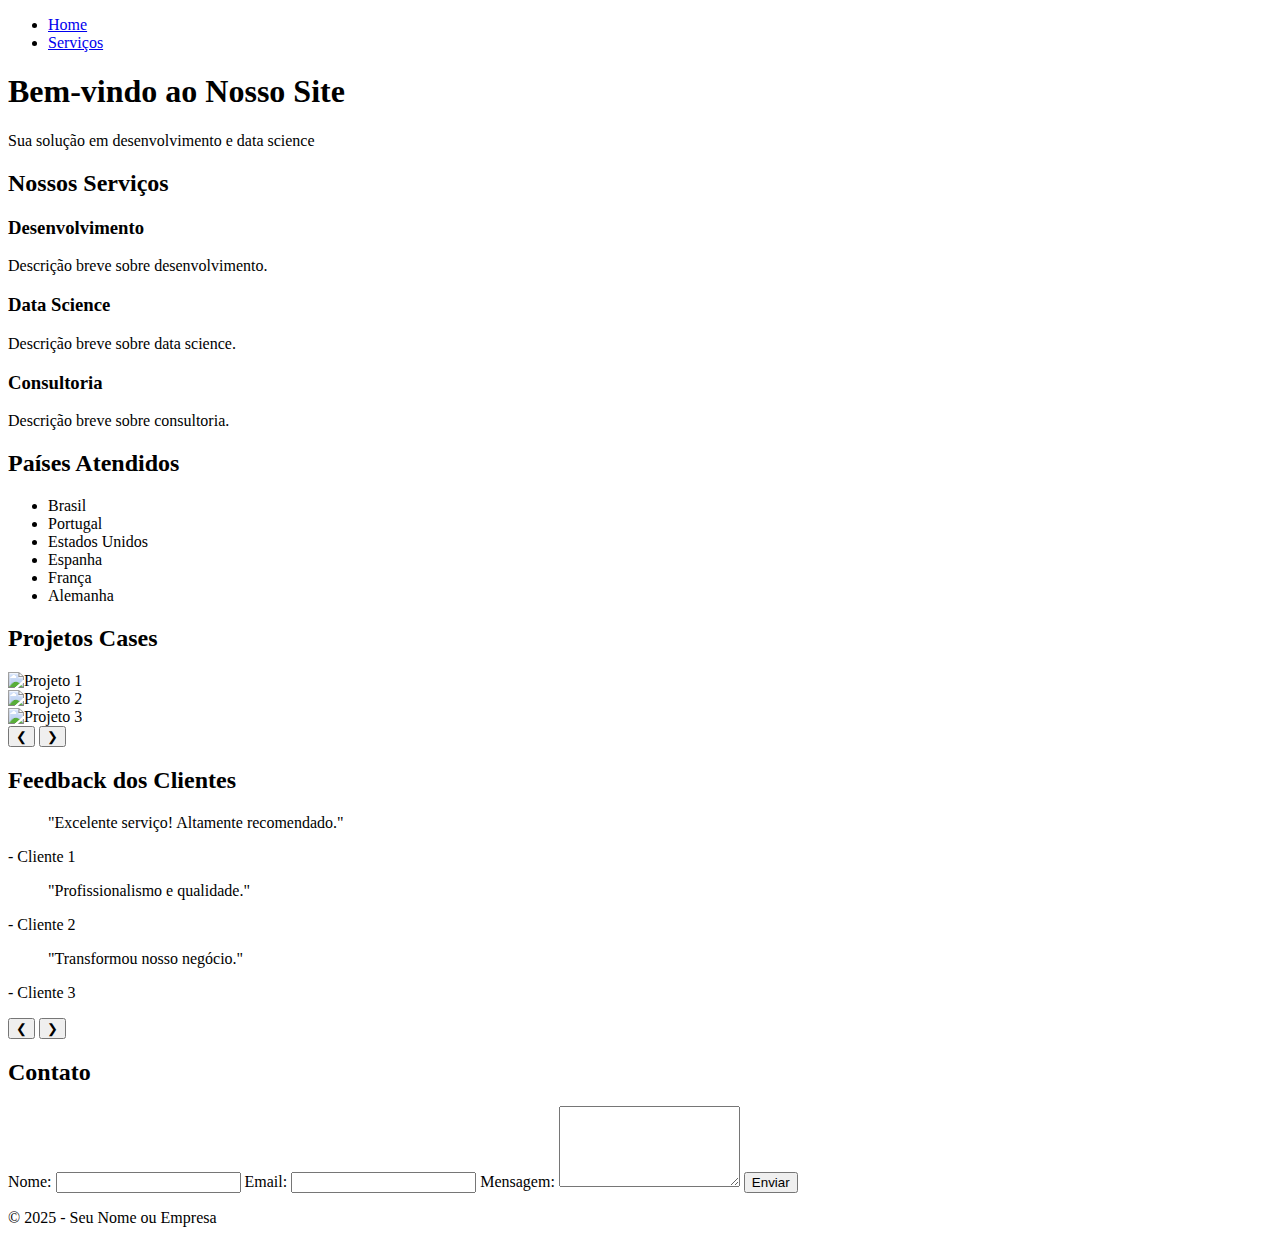
==== index.html @ b5b57ad0 "Add files via upload" ====
<!DOCTYPE html>
<html lang="pt-BR">
<head>
  <meta charset="UTF-8">
  <meta name="viewport" content="width=device-width, initial-scale=1.0">
  <title>Site Minimalista</title>
  <link rel="stylesheet" href="css/style.css">
</head>
<body>
  <header>
    <nav>
      <ul>
        <li><a href="index.html">Home</a></li>
        <li><a href="services.html">Serviços</a></li>
      </ul>
    </nav>
  </header>

  <!-- Seção 1: Imagem com Texto Inicial -->
  <section id="hero">
    <div class="hero-content">
      <h1>Bem-vindo ao Nosso Site</h1>
      <p>Sua solução em desenvolvimento e data science</p>
    </div>
  </section>

  <!-- Seção 2: Nossos Serviços -->
  <section id="services">
    <h2>Nossos Serviços</h2>
    <div class="service-items">
      <div class="service-item">
        <h3>Desenvolvimento</h3>
        <p>Descrição breve sobre desenvolvimento.</p>
      </div>
      <div class="service-item">
        <h3>Data Science</h3>
        <p>Descrição breve sobre data science.</p>
      </div>
      <div class="service-item">
        <h3>Consultoria</h3>
        <p>Descrição breve sobre consultoria.</p>
      </div>
    </div>
  </section>

  <!-- Seção 3: Países que já oferecemos serviços -->
  <section id="countries">
    <h2>Países Atendidos</h2>
    <ul class="country-list">
      <li>Brasil</li>
      <li>Portugal</li>
      <li>Estados Unidos</li>
      <li>Espanha</li>
      <li>França</li>
      <li>Alemanha</li>
    </ul>
  </section>

  <!-- Seção 4: Carrossel com Projetos Cases -->
  <section id="projects">
    <h2>Projetos Cases</h2>
    <div class="carousel" id="projectsCarousel">
      <div class="carousel-item active">
        <img src="https://via.placeholder.com/800x400?text=Projeto+1" alt="Projeto 1">
      </div>
      <div class="carousel-item">
        <img src="https://via.placeholder.com/800x400?text=Projeto+2" alt="Projeto 2">
      </div>
      <div class="carousel-item">
        <img src="https://via.placeholder.com/800x400?text=Projeto+3" alt="Projeto 3">
      </div>
      <button class="prev" onclick="prevSlide('projectsCarousel')">&#10094;</button>
      <button class="next" onclick="nextSlide('projectsCarousel')">&#10095;</button>
    </div>
  </section>

  <!-- Seção 5: Carrossel com Feedback dos Clientes -->
  <section id="feedback">
    <h2>Feedback dos Clientes</h2>
    <div class="carousel" id="feedbackCarousel">
      <div class="carousel-item active">
        <blockquote>"Excelente serviço! Altamente recomendado."</blockquote>
        <p>- Cliente 1</p>
      </div>
      <div class="carousel-item">
        <blockquote>"Profissionalismo e qualidade."</blockquote>
        <p>- Cliente 2</p>
      </div>
      <div class="carousel-item">
        <blockquote>"Transformou nosso negócio."</blockquote>
        <p>- Cliente 3</p>
      </div>
      <button class="prev" onclick="prevSlide('feedbackCarousel')">&#10094;</button>
      <button class="next" onclick="nextSlide('feedbackCarousel')">&#10095;</button>
    </div>
  </section>

  <!-- Seção 6: Formulário de Contato -->
  <section id="contact">
    <h2>Contato</h2>
    <form id="contactForm">
      <label for="name">Nome:</label>
      <input type="text" id="name" name="name" required>

      <label for="email">Email:</label>
      <input type="email" id="email" name="email" required>

      <label for="message">Mensagem:</label>
      <textarea id="message" name="message" rows="5" required></textarea>

      <button type="submit">Enviar</button>
    </form>
  </section>

  <footer>
    <p>&copy; 2025 - Seu Nome ou Empresa</p>
  </footer>

  <script src="js/script.js"></script>
</body>
</html>
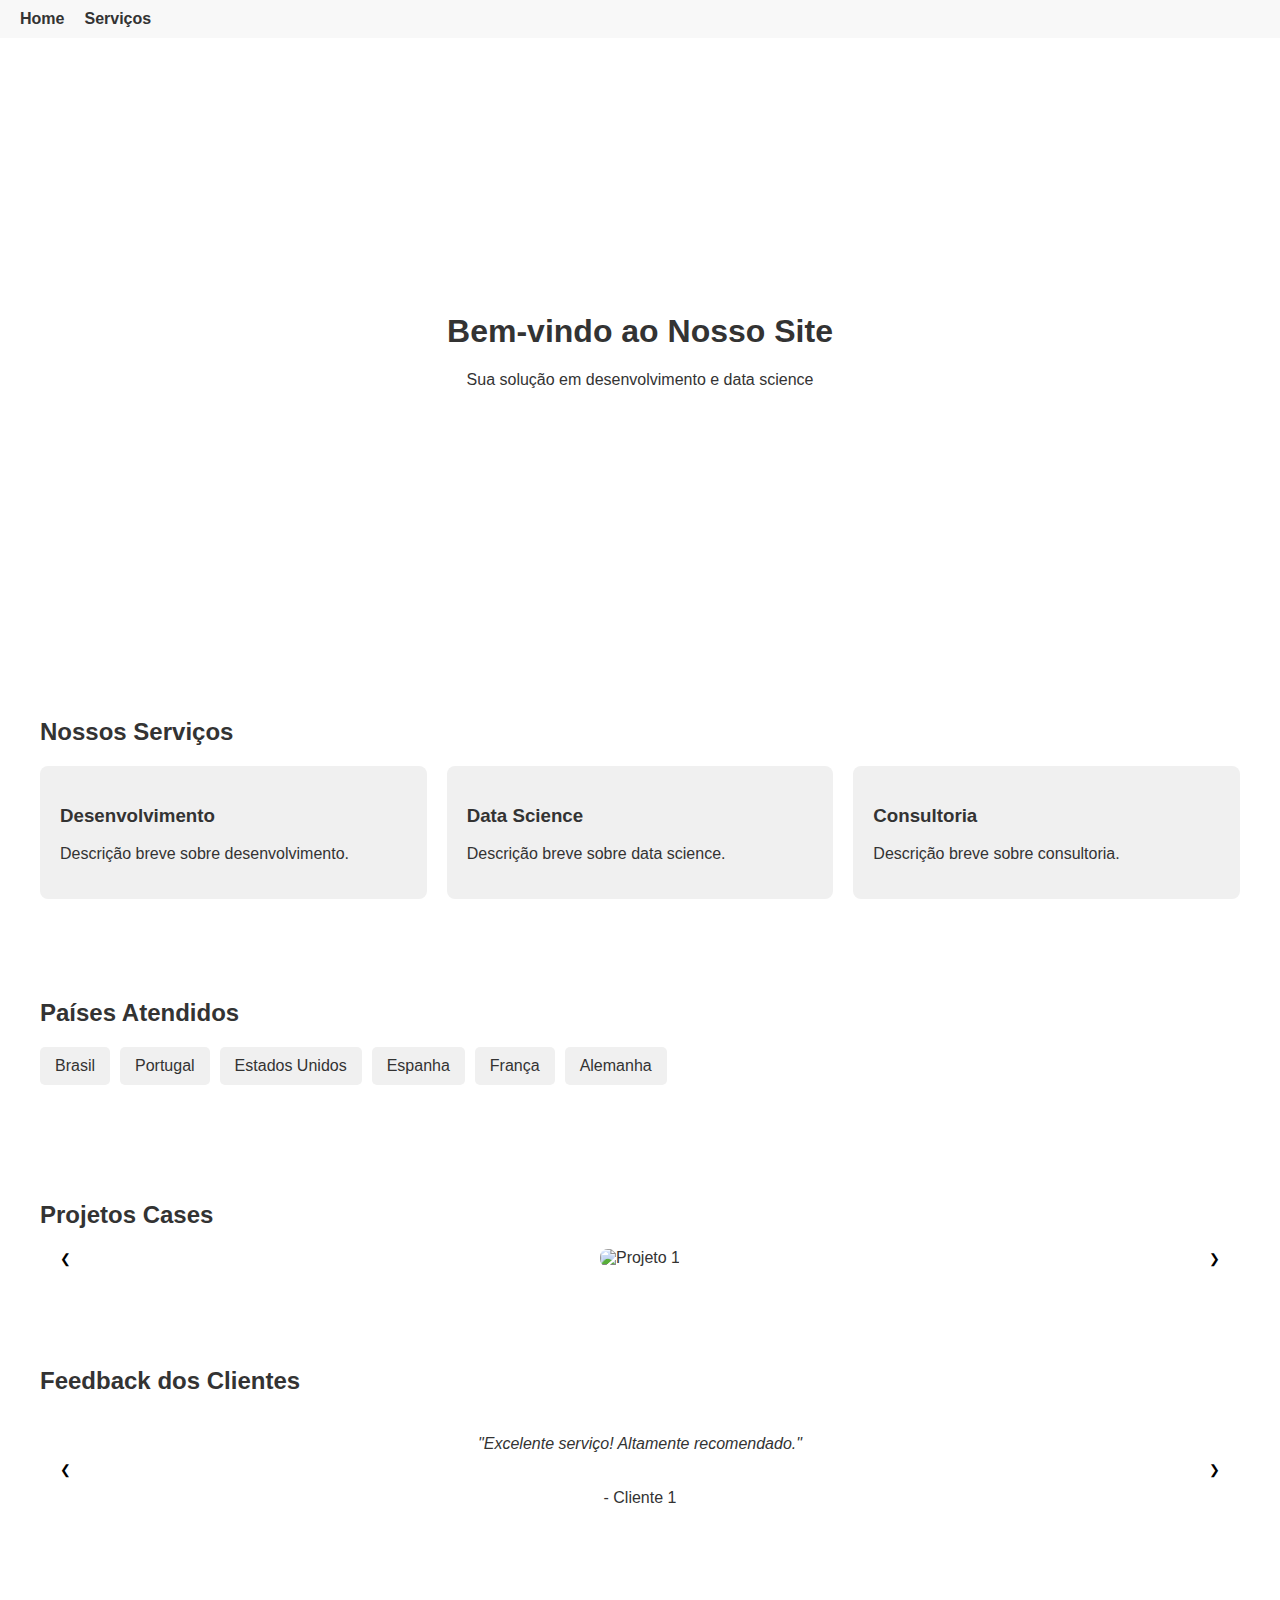
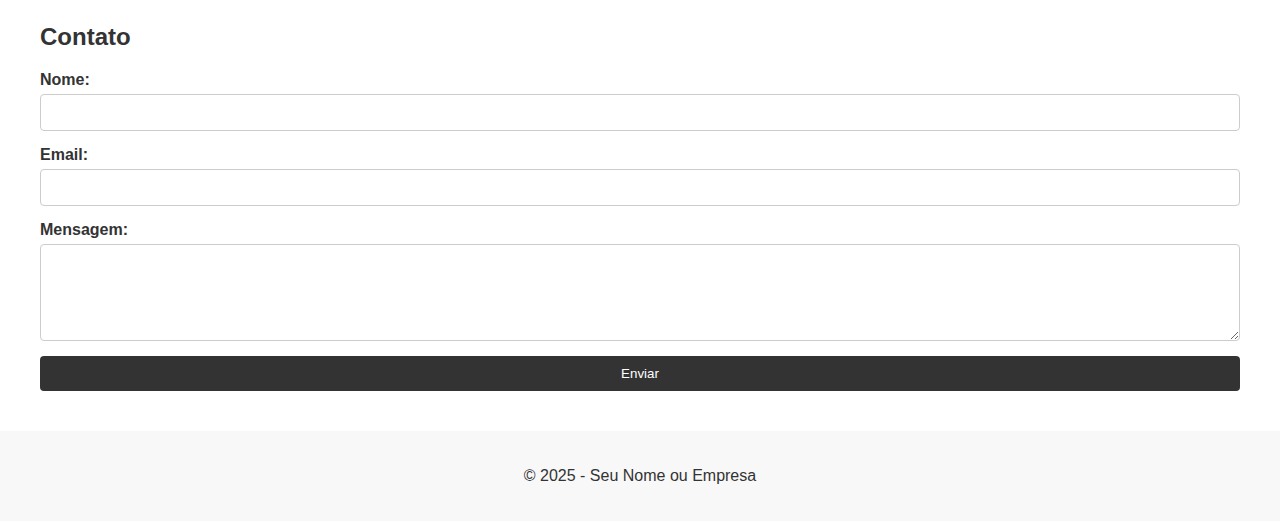
==== commit 05c2252c: "Update index.html" ====
--- a/index.html
+++ b/index.html
@@ -4,7 +4,7 @@
   <meta charset="UTF-8">
   <meta name="viewport" content="width=device-width, initial-scale=1.0">
   <title>Site Minimalista</title>
-  <link rel="stylesheet" href="css/style.css">
+  <link rel="stylesheet" href="style.css">
 </head>
 <body>
   <header>
@@ -116,6 +116,6 @@
     <p>&copy; 2025 - Seu Nome ou Empresa</p>
   </footer>
 
-  <script src="js/script.js"></script>
+  <script src="script.js"></script>
 </body>
 </html>
--- a/style.css
+++ b/style.css
@@ -0,0 +1,167 @@
+/* Reset básico e estilo do corpo */
+body {
+    margin: 0;
+    font-family: Arial, sans-serif;
+    background-color: #fff;
+    color: #333;
+  }
+  
+  /* Header e Navegação */
+  header {
+    background-color: #f8f8f8;
+    padding: 10px 20px;
+  }
+  
+  nav ul {
+    list-style: none;
+    margin: 0;
+    padding: 0;
+    display: flex;
+  }
+  
+  nav ul li {
+    margin-right: 20px;
+  }
+  
+  nav ul li a {
+    text-decoration: none;
+    color: #333;
+    font-weight: bold;
+  }
+  
+  /* Seção Hero */
+  #hero {
+    position: relative;
+    background: url('https://via.placeholder.com/1600x600?text=Banner') no-repeat center center/cover;
+    height: 60vh;
+    display: flex;
+    align-items: center;
+    justify-content: center;
+  }
+  
+  .hero-content {
+    background: rgba(255, 255, 255, 0.8);
+    padding: 20px;
+    text-align: center;
+    border-radius: 8px;
+  }
+  
+  /* Estilo geral das seções */
+  section {
+    padding: 40px 20px;
+    max-width: 1200px;
+    margin: 0 auto;
+  }
+  
+  /* Seção de Serviços */
+  .service-items {
+    display: flex;
+    flex-wrap: wrap;
+    gap: 20px;
+  }
+  
+  .service-item {
+    flex: 1;
+    min-width: 250px;
+    background: #f0f0f0;
+    padding: 20px;
+    border-radius: 8px;
+  }
+  
+  /* Seção de Países */
+  .country-list {
+    list-style: none;
+    display: flex;
+    flex-wrap: wrap;
+    gap: 10px;
+    padding: 0;
+  }
+  
+  .country-list li {
+    background: #f0f0f0;
+    padding: 10px 15px;
+    border-radius: 5px;
+  }
+  
+  /* Carrossel */
+  .carousel {
+    position: relative;
+    overflow: hidden;
+  }
+  
+  .carousel-item {
+    display: none;
+    text-align: center;
+  }
+  
+  .carousel-item.active {
+    display: block;
+  }
+  
+  .carousel img {
+    width: 100%;
+    height: auto;
+    border-radius: 8px;
+  }
+  
+  .carousel blockquote {
+    font-style: italic;
+    margin: 0;
+    padding: 20px;
+  }
+  
+  /* Botões do Carrossel */
+  .carousel .prev,
+  .carousel .next {
+    position: absolute;
+    top: 50%;
+    transform: translateY(-50%);
+    background: rgba(255,255,255,0.8);
+    border: none;
+    padding: 10px;
+    cursor: pointer;
+    border-radius: 50%;
+  }
+  
+  .carousel .prev {
+    left: 10px;
+  }
+  
+  .carousel .next {
+    right: 10px;
+  }
+  
+  /* Formulário de Contato */
+  form {
+    display: flex;
+    flex-direction: column;
+  }
+  
+  form label {
+    margin-bottom: 5px;
+    font-weight: bold;
+  }
+  
+  form input,
+  form textarea {
+    padding: 10px;
+    margin-bottom: 15px;
+    border: 1px solid #ccc;
+    border-radius: 4px;
+  }
+  
+  form button {
+    padding: 10px;
+    background: #333;
+    color: #fff;
+    border: none;
+    border-radius: 4px;
+    cursor: pointer;
+  }
+  
+  /* Footer */
+  footer {
+    background-color: #f8f8f8;
+    text-align: center;
+    padding: 20px;
+  }
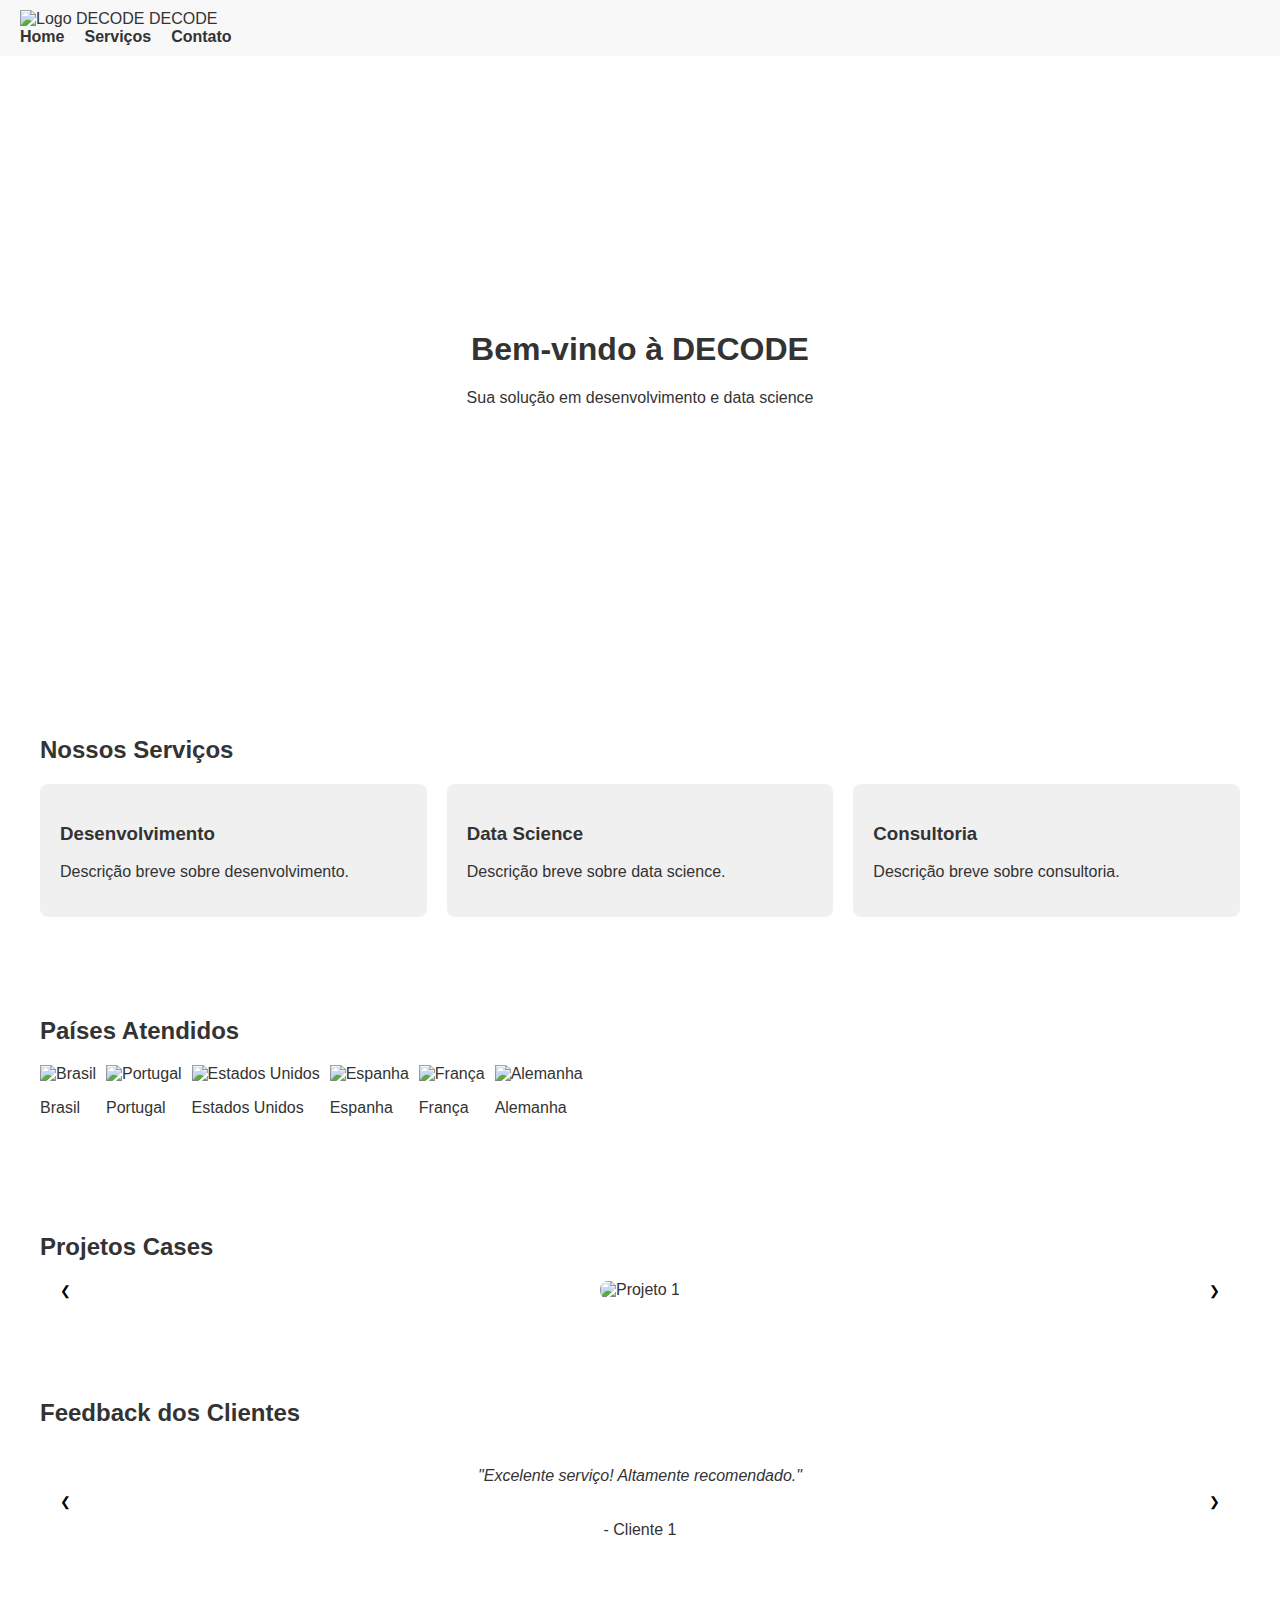
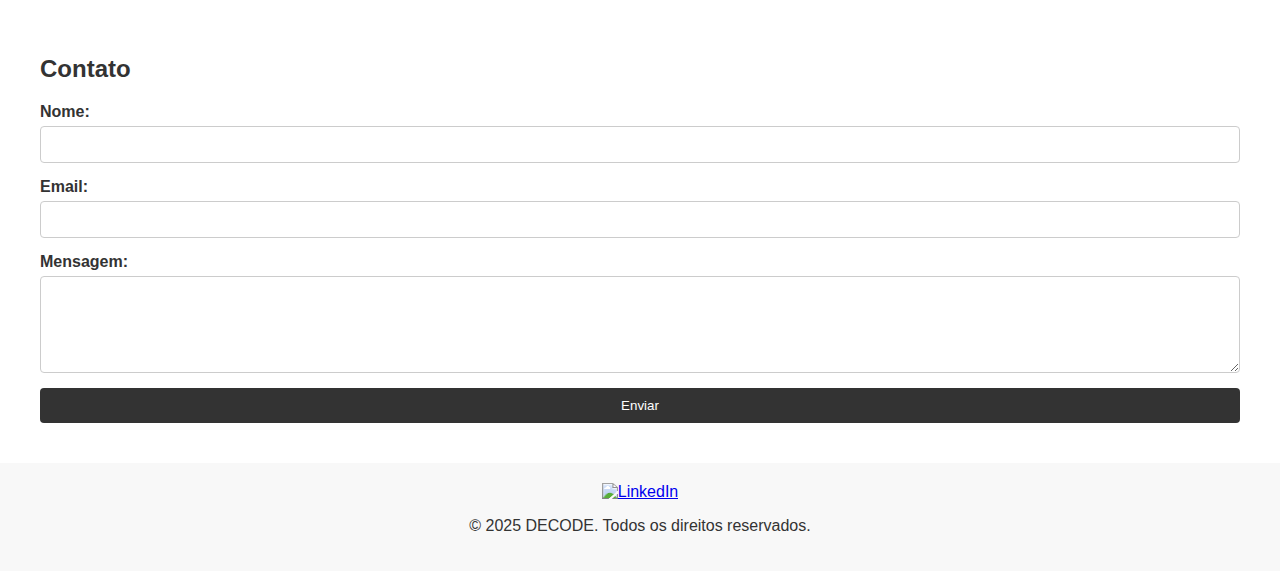
==== commit f28cbcb5: "Update index.html" ====
--- a/index.html
+++ b/index.html
@@ -3,23 +3,33 @@
 <head>
   <meta charset="UTF-8">
   <meta name="viewport" content="width=device-width, initial-scale=1.0">
-  <title>Site Minimalista</title>
+  <title>DECODE - Home</title>
   <link rel="stylesheet" href="style.css">
 </head>
 <body>
+  <!-- Header com logo à esquerda e navegação à direita -->
   <header>
-    <nav>
-      <ul>
-        <li><a href="index.html">Home</a></li>
-        <li><a href="services.html">Serviços</a></li>
-      </ul>
-    </nav>
+    <div class="header-container">
+      <div class="logo">
+        <!-- Substitua 'images/logo.png' pela sua logo, se necessário -->
+        <img src="images/logo.png" alt="Logo DECODE">
+        <span>DECODE</span>
+      </div>
+      <nav>
+        <ul>
+          <li><a href="index.html">Home</a></li>
+          <li><a href="services.html">Serviços</a></li>
+          <!-- O link de Contato rola até o formulário na mesma página -->
+          <li><a href="#contact">Contato</a></li>
+        </ul>
+      </nav>
+    </div>
   </header>
 
-  <!-- Seção 1: Imagem com Texto Inicial -->
+  <!-- Seção Hero: Imagem de fundo com filtro escuro e texto em branco -->
   <section id="hero">
     <div class="hero-content">
-      <h1>Bem-vindo ao Nosso Site</h1>
+      <h1>Bem-vindo à DECODE</h1>
       <p>Sua solução em desenvolvimento e data science</p>
     </div>
   </section>
@@ -43,17 +53,35 @@
     </div>
   </section>
 
-  <!-- Seção 3: Países que já oferecemos serviços -->
+  <!-- Seção 3: Países Atendidos com círculos -->
   <section id="countries">
     <h2>Países Atendidos</h2>
-    <ul class="country-list">
-      <li>Brasil</li>
-      <li>Portugal</li>
-      <li>Estados Unidos</li>
-      <li>Espanha</li>
-      <li>França</li>
-      <li>Alemanha</li>
-    </ul>
+    <div class="country-list">
+      <div class="country-item">
+        <img src="images/brasil.jpg" alt="Brasil">
+        <p>Brasil</p>
+      </div>
+      <div class="country-item">
+        <img src="images/portugal.jpg" alt="Portugal">
+        <p>Portugal</p>
+      </div>
+      <div class="country-item">
+        <img src="images/estados_unidos.jpg" alt="Estados Unidos">
+        <p>Estados Unidos</p>
+      </div>
+      <div class="country-item">
+        <img src="images/espanha.jpg" alt="Espanha">
+        <p>Espanha</p>
+      </div>
+      <div class="country-item">
+        <img src="images/franca.jpg" alt="França">
+        <p>França</p>
+      </div>
+      <div class="country-item">
+        <img src="images/alemanha.jpg" alt="Alemanha">
+        <p>Alemanha</p>
+      </div>
+    </div>
   </section>
 
   <!-- Seção 4: Carrossel com Projetos Cases -->
@@ -61,13 +89,13 @@
     <h2>Projetos Cases</h2>
     <div class="carousel" id="projectsCarousel">
       <div class="carousel-item active">
-        <img src="https://via.placeholder.com/800x400?text=Projeto+1" alt="Projeto 1">
+        <img src="images/projeto1.jpg" alt="Projeto 1">
       </div>
       <div class="carousel-item">
-        <img src="https://via.placeholder.com/800x400?text=Projeto+2" alt="Projeto 2">
+        <img src="images/projeto2.jpg" alt="Projeto 2">
       </div>
       <div class="carousel-item">
-        <img src="https://via.placeholder.com/800x400?text=Projeto+3" alt="Projeto 3">
+        <img src="images/projeto3.jpg" alt="Projeto 3">
       </div>
       <button class="prev" onclick="prevSlide('projectsCarousel')">&#10094;</button>
       <button class="next" onclick="nextSlide('projectsCarousel')">&#10095;</button>
@@ -112,8 +140,14 @@
     </form>
   </section>
 
+  <!-- Footer com link para o LinkedIn -->
   <footer>
-    <p>&copy; 2025 - Seu Nome ou Empresa</p>
+    <div class="footer-social">
+      <a href="https://www.linkedin.com/in/seu-perfil" target="_blank">
+        <img src="images/linkedin.png" alt="LinkedIn">
+      </a>
+    </div>
+    <p>&copy; 2025 DECODE. Todos os direitos reservados.</p>
   </footer>
 
   <script src="script.js"></script>
--- a/style.css
+++ b/style.css
@@ -1,167 +1,167 @@
 /* Reset básico e estilo do corpo */
 body {
-    margin: 0;
-    font-family: Arial, sans-serif;
-    background-color: #fff;
-    color: #333;
-  }
-  
-  /* Header e Navegação */
-  header {
-    background-color: #f8f8f8;
-    padding: 10px 20px;
-  }
-  
-  nav ul {
-    list-style: none;
-    margin: 0;
-    padding: 0;
-    display: flex;
-  }
-  
-  nav ul li {
-    margin-right: 20px;
-  }
-  
-  nav ul li a {
-    text-decoration: none;
-    color: #333;
-    font-weight: bold;
-  }
-  
-  /* Seção Hero */
-  #hero {
-    position: relative;
-    background: url('https://via.placeholder.com/1600x600?text=Banner') no-repeat center center/cover;
-    height: 60vh;
-    display: flex;
-    align-items: center;
-    justify-content: center;
-  }
-  
-  .hero-content {
-    background: rgba(255, 255, 255, 0.8);
-    padding: 20px;
-    text-align: center;
-    border-radius: 8px;
-  }
-  
-  /* Estilo geral das seções */
-  section {
-    padding: 40px 20px;
-    max-width: 1200px;
-    margin: 0 auto;
-  }
-  
-  /* Seção de Serviços */
-  .service-items {
-    display: flex;
-    flex-wrap: wrap;
-    gap: 20px;
-  }
-  
-  .service-item {
-    flex: 1;
-    min-width: 250px;
-    background: #f0f0f0;
-    padding: 20px;
-    border-radius: 8px;
-  }
-  
-  /* Seção de Países */
-  .country-list {
-    list-style: none;
-    display: flex;
-    flex-wrap: wrap;
-    gap: 10px;
-    padding: 0;
-  }
-  
-  .country-list li {
-    background: #f0f0f0;
-    padding: 10px 15px;
-    border-radius: 5px;
-  }
-  
-  /* Carrossel */
-  .carousel {
-    position: relative;
-    overflow: hidden;
-  }
-  
-  .carousel-item {
-    display: none;
-    text-align: center;
-  }
-  
-  .carousel-item.active {
-    display: block;
-  }
-  
-  .carousel img {
-    width: 100%;
-    height: auto;
-    border-radius: 8px;
-  }
-  
-  .carousel blockquote {
-    font-style: italic;
-    margin: 0;
-    padding: 20px;
-  }
-  
-  /* Botões do Carrossel */
-  .carousel .prev,
-  .carousel .next {
-    position: absolute;
-    top: 50%;
-    transform: translateY(-50%);
-    background: rgba(255,255,255,0.8);
-    border: none;
-    padding: 10px;
-    cursor: pointer;
-    border-radius: 50%;
-  }
-  
-  .carousel .prev {
-    left: 10px;
-  }
-  
-  .carousel .next {
-    right: 10px;
-  }
-  
-  /* Formulário de Contato */
-  form {
-    display: flex;
-    flex-direction: column;
-  }
-  
-  form label {
-    margin-bottom: 5px;
-    font-weight: bold;
-  }
-  
-  form input,
-  form textarea {
-    padding: 10px;
-    margin-bottom: 15px;
-    border: 1px solid #ccc;
-    border-radius: 4px;
-  }
-  
-  form button {
-    padding: 10px;
-    background: #333;
-    color: #fff;
-    border: none;
-    border-radius: 4px;
-    cursor: pointer;
-  }
-  
-  /* Footer */
-  footer {
-    background-color: #f8f8f8;
-    text-align: center;
-    padding: 20px;
-  }
+  margin: 0;
+  font-family: Arial, sans-serif;
+  background-color: #fff;
+  color: #333;
+}
+
+/* Header e Navegação */
+header {
+  background-color: #f8f8f8;
+  padding: 10px 20px;
+}
+
+nav ul {
+  list-style: none;
+  margin: 0;
+  padding: 0;
+  display: flex;
+}
+
+nav ul li {
+  margin-right: 20px;
+}
+
+nav ul li a {
+  text-decoration: none;
+  color: #333;
+  font-weight: bold;
+}
+
+/* Seção Hero */
+#hero {
+  position: relative;
+  background: url('https://via.placeholder.com/1600x600?text=Banner') no-repeat center center/cover;
+  height: 60vh;
+  display: flex;
+  align-items: center;
+  justify-content: center;
+}
+
+.hero-content {
+  background: rgba(255, 255, 255, 0.8);
+  padding: 20px;
+  text-align: center;
+  border-radius: 8px;
+}
+
+/* Estilo geral das seções */
+section {
+  padding: 40px 20px;
+  max-width: 1200px;
+  margin: 0 auto;
+}
+
+/* Seção de Serviços */
+.service-items {
+  display: flex;
+  flex-wrap: wrap;
+  gap: 20px;
+}
+
+.service-item {
+  flex: 1;
+  min-width: 250px;
+  background: #f0f0f0;
+  padding: 20px;
+  border-radius: 8px;
+}
+
+/* Seção de Países */
+.country-list {
+  list-style: none;
+  display: flex;
+  flex-wrap: wrap;
+  gap: 10px;
+  padding: 0;
+}
+
+.country-list li {
+  background: #f0f0f0;
+  padding: 10px 15px;
+  border-radius: 5px;
+}
+
+/* Carrossel */
+.carousel {
+  position: relative;
+  overflow: hidden;
+}
+
+.carousel-item {
+  display: none;
+  text-align: center;
+}
+
+.carousel-item.active {
+  display: block;
+}
+
+.carousel img {
+  width: 100%;
+  height: auto;
+  border-radius: 8px;
+}
+
+.carousel blockquote {
+  font-style: italic;
+  margin: 0;
+  padding: 20px;
+}
+
+/* Botões do Carrossel */
+.carousel .prev,
+.carousel .next {
+  position: absolute;
+  top: 50%;
+  transform: translateY(-50%);
+  background: rgba(255,255,255,0.8);
+  border: none;
+  padding: 10px;
+  cursor: pointer;
+  border-radius: 50%;
+}
+
+.carousel .prev {
+  left: 10px;
+}
+
+.carousel .next {
+  right: 10px;
+}
+
+/* Formulário de Contato */
+form {
+  display: flex;
+  flex-direction: column;
+}
+
+form label {
+  margin-bottom: 5px;
+  font-weight: bold;
+}
+
+form input,
+form textarea {
+  padding: 10px;
+  margin-bottom: 15px;
+  border: 1px solid #ccc;
+  border-radius: 4px;
+}
+
+form button {
+  padding: 10px;
+  background: #333;
+  color: #fff;
+  border: none;
+  border-radius: 4px;
+  cursor: pointer;
+}
+
+/* Footer */
+footer {
+  background-color: #f8f8f8;
+  text-align: center;
+  padding: 20px;
+}
